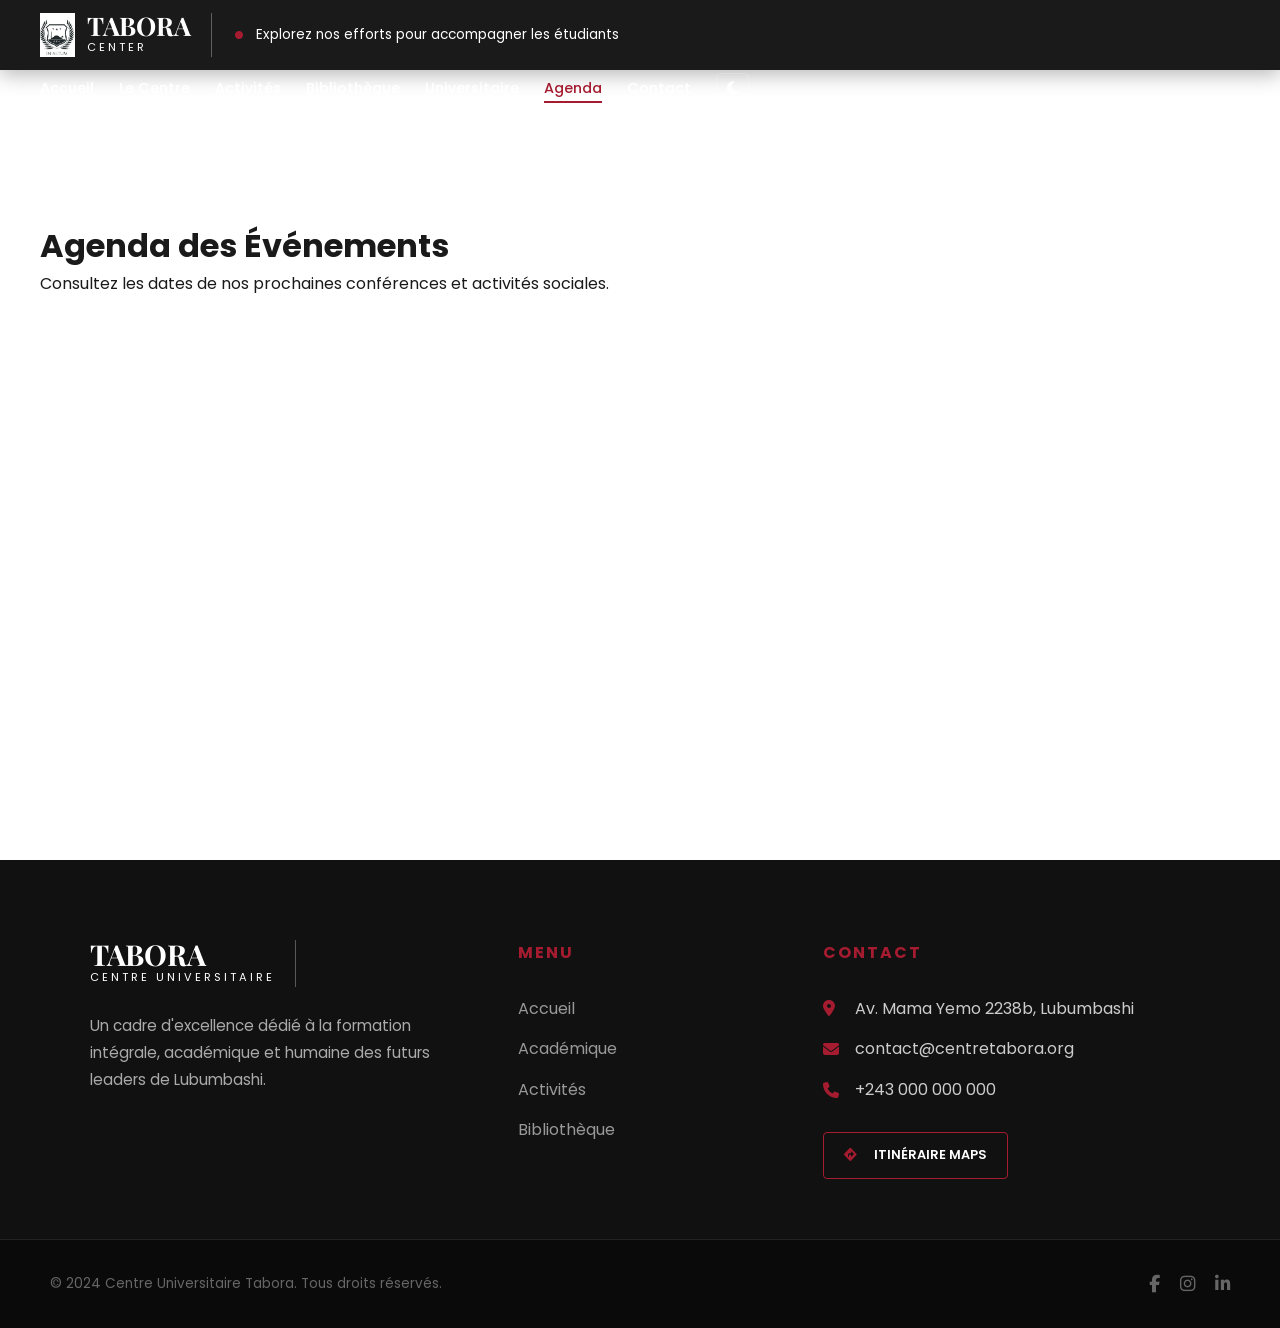
==== agenda.html @ 5811b0df "Stylisation de l'Acceuil" ====
<!DOCTYPE html>
<html lang="fr">
<head>
    <script>
        // Ce script s'exécute avant même que le CSS ne soit totalement lu
        (function() {
            const theme = localStorage.getItem('theme') || 'light';
            document.documentElement.setAttribute('data-theme', theme);
        })();
    </script>
    <meta charset="UTF-8">
    <meta name="viewport" content="width=device-width, initial-scale=1.0">
    <title>Agenda | CCU Tabora</title>
    <link rel="shortcut icon" href="images/logo.jpg" type="image/x-icon">
    <link rel="stylesheet" href="https://cdnjs.cloudflare.com/ajax/libs/font-awesome/6.5.1/css/all.min.css">
    <link rel="stylesheet" href="CSS/style.css">
    <link href="https://fonts.googleapis.com/css2?family=Playfair+Display:wght@700&family=Poppins:wght@300;400;600&display=swap" rel="stylesheet">
</head>
<body>
    <header class="scrolled">
        <div class="header-left">
            <div class="logo">
                <a href="index.html">
                    <img src="images/logo.jpg" alt="Logo Tabora" class="logo-img">
                    <div class="logo-text">
                        <span class="main-name">TABORA</span>
                        <span class="sub-name">CENTER</span>
                    </div>
                </a>
            </div>
            <div class="header-tagline">
                <span class="red-dot">•</span>
                <p>Explorez nos efforts pour accompagner les étudiants</p>
            </div>
        </div>
        <nav>
            <ul>
                <li><a href="index.html">Accueil</a></li>
                <li><a href="centre.html">Le Centre</a></li>
                <li><a href="activite.html">Activités</a></li>
                <li><a href="bibliotheque.html">Bibliothèque</a></li>
                <li><a href="academique.html">Universitaire</a></li>
                <li><a href="agenda.html" class="active">Agenda</a></li>
                <li><a href="contact.html">Contact</a></li>
                <li class="theme-switch-container">
                    <button id="theme-switch" aria-label="Changer le thème">
                        <i class="fa-solid fa-moon"></i>
                    </button>
                </li>
            </ul>
        </nav>
    </header>

    <main style="padding-top: 140px; min-height: 80vh;">
        <div class="container">
            <h1 class="section-title">Agenda des Événements</h1>
            <p>Consultez les dates de nos prochaines conférences et activités sociales.</p>
        </div>
    </main>

    <footer class="main-footer">
            <div class="container footer-grid">
                <div class="footer-brand">
                    <div class="logo">
                        <a href="index.html">
                            <div class="logo-text">
                                <span class="main-name">TABORA</span>
                                <span class="sub-name">CENTRE UNIVERSITAIRE</span>
                            </div>
                        </a>
                    </div>
                    <p class="brand-description">
                        Un cadre d'excellence dédié à la formation intégrale, académique et humaine des futurs leaders de Lubumbashi.
                    </p>
                </div>

                <div class="footer-links">
                    <h4>Menu</h4>
                    <ul>
                        <li><a href="index.html">Accueil</a></li>
                        <li><a href="academique.html">Académique</a></li>
                        <li><a href="activite.html">Activités</a></li>
                        <li><a href="bibliotheque.html">Bibliothèque</a></li>
                    </ul>
                </div>

                <div class="footer-contact">
                    <h4>Contact</h4>
                    <p><i class="fas fa-map-marker-alt"></i> Av. Mama Yemo 2238b, Lubumbashi</p>
                    <p><i class="fas fa-envelope"></i> <a href="mailto:contact@centretabora.org">contact@centretabora.org</a></p>
                    <p><i class="fas fa-phone"></i> +243 000 000 000</p>
                    
                    <a href="https://www.google.com/maps/search/?api=1&query=Mama+Yemo+2238b+Lubumbashi" 
                    target="_blank" 
                    class="btn-maps-footer">
                        <i class="fas fa-directions"></i> Itinéraire Maps
                    </a>
                </div>
            </div>

            <div class="footer-bottom">
                <div class="container bottom-flex">
                    <p>&copy; 2024 Centre Universitaire Tabora. Tous droits réservés.</p>
                    <div class="social-icons">
                        <a href="#"><i class="fab fa-facebook-f"></i></a>
                        <a href="#"><i class="fab fa-instagram"></i></a>
                        <a href="#"><i class="fab fa-linkedin-in"></i></a>
                    </div>
                </div>
            </div>
        </footer>

    <script src="JS/script.js"></script>
</body>
</html>
---- CSS/style.css ----
/* ==========================================================================
    1. CONFIGURATIONS DE BASE & VARIABLES
   ========================================================================== */
:root {
    --harvard-red: #A51C30;
    --harvard-dark: #821626;
    --white: #ffffff;
    --light-bg: #fdfdfd;
    --border-color: #eeeeee;
    --text-main: #1a1a1a;
    --text-muted: #555555;
    --overlay-color: rgba(21, 21, 21, 0.65);
    /* Variables de thèmes dynamiques */
    --bg-body: #ffffff;
    --bg-card: #ffffff;
    --bg-section: #fdfdfd;
}

[data-theme="dark"] {
    --bg-body: #121212;
    --bg-card: #1e1e1e;
    --bg-section: #1a1a1a;
    --text-main: #f4f4f4;
    --text-muted: #aaaaaa;
    --border-color: #333333;
    --light-bg: #1a1a1a;
}

* { margin: 0; padding: 0; box-sizing: border-box; }

body {
    font-family: 'Poppins', sans-serif;
    background-color: var(--bg-body);
    color: var(--text-main);
    overflow-x: hidden;
    line-height: 1.6;
    transition: background-color 0.3s ease, color 0.3s ease;
}

.container { max-width: 1200px; margin: 0 auto; }

/* ==========================================================================
    2. HEADER & NAVIGATION
   ========================================================================== */
header {
    position: fixed; top: 0; left: 0; width: 100%; height: 80px;
    display: flex; justify-content: space-between; align-items: center;
    padding: 0 40px; z-index: 1000; transition: all 0.3s ease-in-out;
    background-color: transparent; flex-wrap: wrap; gap: 15px;
}

header.scrolled {
    height: 70px;
    background-color: rgba(26, 26, 26, 0.95) !important;
    backdrop-filter: blur(10px);
    box-shadow: 0 4px 20px rgba(0,0,0,0.3);
}

.header-left { display: flex; align-items: center; height: 100%; }

.logo a { display: flex; align-items: center; text-decoration: none; color: var(--white); gap: 12px; }

.logo-img { height: 45px; width: auto; object-fit: contain; }

.logo-text { display: flex; flex-direction: column; border-right: 1px solid rgba(255,255,255,0.3); padding-right: 20px; }

.main-name { font-family: 'Playfair Display', serif; font-size: 1.6rem; font-weight: 700; line-height: 1; }

.sub-name { font-size: 0.7rem; letter-spacing: 3px; font-weight: 400; text-transform: uppercase; }

.header-tagline { display: flex; align-items: center; color: var(--white); font-size: 0.85rem; padding-left: 20px; }

.red-dot { color: var(--harvard-red); margin-right: 10px; font-size: 2rem; line-height: 0; }

nav ul { display: flex; list-style: none; gap: 25px; align-items: center; }

nav ul li a {
    text-decoration: none; color: var(--white); font-size: 0.9rem;
    font-weight: 500; position: relative; transition: 0.3s;
}

nav ul li a:after {
    content: ''; position: absolute; width: 0; height: 2px;
    bottom: -5px; left: 0; background-color: var(--harvard-red); transition: 0.3s;
}

nav ul li a:hover:after, nav ul li a.active:after { width: 100%; }

nav ul li a:hover, nav ul li a.active { color: var(--harvard-red); }

#theme-switch {
    background: transparent; border: 1px solid rgba(255,255,255,0.2);
    color: white; cursor: pointer; padding: 6px 10px; border-radius: 5px;
    transition: 0.3s; font-size: 0.9rem;
}

#theme-switch:hover { background: var(--harvard-red); border-color: var(--harvard-red); }

/* Pages secondaires sans Hero */
body:not(.home-page) header { background-color: #1a1a1a !important; padding: 12px 40px !important; position: fixed; }
body:not(.home-page) { padding-top: 80px; }

/* ==========================================================================
    3. HERO SECTION
   ========================================================================== */
.hero-section {
    position: relative; height: 100vh; width: 100%;
    background-color: #1a1a1a; background-image: url('../images/backg.JPG');
    background-size: cover; background-position: center;
    display: flex; align-items: center; justify-content: center; padding-top: 80px;
}

.hero-overlay { position: absolute; top: 0; left: 0; width: 100%; height: 100%; background: linear-gradient(to bottom, rgba(0,0,0,0.4), var(--overlay-color)); z-index: 1; }

.hero-content { position: relative; z-index: 2; text-align: center; color: var(--white); max-width: 1000px; padding: 0 20px; margin-top: 20px; }

.hero-content h1 {
    font-family: 'Playfair Display', serif; font-size: 5.5rem; margin-bottom: 25px;
    font-weight: 700; line-height: 1.1; text-shadow: 2px 2px 10px rgba(0,0,0,0.5);
}

.hero-content p { font-size: 1.3rem; font-weight: 300; max-width: 800px; margin: 0 auto; }

/* ==========================================================================
    4. NEWS BELT (L'ACTUALITÉ DÉFILANTE)
   ========================================================================== */
.news-belt { padding: 80px 0; background-color: var(--bg-section); overflow: hidden; }

.belt-header { display: flex; justify-content: space-between; align-items: center; margin-bottom: 40px; }

.belt-nav { display: flex; gap: 15px; z-index: 10; }

.belt-nav button {
    width: 50px; height: 50px; border-radius: 50%; border: 2px solid var(--harvard-red);
    background: transparent; color: var(--harvard-red); font-size: 1.2rem;
    cursor: pointer; display: flex; align-items: center; justify-content: center; transition: all 0.3s ease;
}

.belt-nav button:hover { background: var(--harvard-red); color: white; transform: scale(1.1); }

.belt-track {
    display: flex;
    gap: 30px;
    /* transition fluide pour le mouvement */
    transition: transform 0.6s cubic-bezier(0.4, 0, 0.2, 1);
    will-change: transform; /* Optimisation pour le navigateur */
}

.belt-wrapper {
    width: 100%;
    overflow: hidden;
    position: relative;
}

.belt-track {
    display: flex;
    gap: 30px;
    /* On prépare les transitions pour la transformation, l'opacité et le filtre */
    transition: transform 1.2s cubic-bezier(0.4, 0, 0.2, 1), 
                opacity 1s ease-in-out, 
                filter 1s ease-in-out;
    will-change: transform, opacity, filter;
}

/* On prépare une classe pour l'effet de transition douce */
.belt-track.switching {
    opacity: 0.3; /* Les cartes deviennent floues/transparentes pendant le mouvement */
}

/*-------*******************------------------*/
.news-card {
    flex: 0 0 calc(50% - 15px); min-width: calc(50% - 15px);
    background: var(--bg-card); border-radius: 12px; overflow: hidden;
    box-shadow: 0 10px 30px rgba(0,0,0,0.08);
}

.news-card-img { height: 240px; position: relative; }
.news-card-img img { width: 100%; height: 100%; object-fit: cover; }

.news-card-img span {
    position: absolute; bottom: 15px; left: 15px; background-color: var(--harvard-red);
    color: white; padding: 6px 14px; font-size: 0.75rem; font-weight: 700;
    text-transform: uppercase; border-radius: 4px; z-index: 2; box-shadow: 0 2px 8px rgba(0,0,0,0.2);
}

.news-card-body { padding: 25px; }
.news-card-body h4 { font-family: 'Playfair Display', serif; font-size: 1.3rem; color: var(--text-main); margin-bottom: 12px; }
.news-card-body p { font-size: 0.95rem; color: var(--text-muted); line-height: 1.6; margin: 0; }

/* ==========================================================================
    5. SECTION PILIERS (CARDS)
   ========================================================================== */
.pillars-section { padding: 100px 50px; background-color: var(--bg-body); }

.section-intro { text-align: center; margin-bottom: 60px; }
.section-intro h2 { font-family: 'Playfair Display', serif; font-size: 2.8rem; margin-bottom: 20px; }

.pillars-grid { display: grid; grid-template-columns: repeat(auto-fit, minmax(350px, 1fr)); gap: 40px; }

.pillar-card {
    text-decoration: none; color: inherit; display: flex; flex-direction: column;
    background: var(--bg-card); transition: all 0.4s ease;
    border-bottom: 5px solid transparent; box-shadow: 0 5px 15px rgba(0,0,0,0.05);
}

.pillar-card:hover { transform: translateY(-15px); box-shadow: 0 20px 40px rgba(0,0,0,0.1); border-bottom-color: var(--harvard-red); }

.pillar-img { height: 280px; background-size: cover; background-position: center; }

.pillar-info { padding: 30px; border: 1px solid var(--border-color); border-top: none; flex-grow: 1; }
.pillar-info h3 { font-family: 'Playfair Display', serif; font-size: 1.7rem; margin-bottom: 15px; }

.pillar-link { color: var(--harvard-red); font-weight: 600; text-transform: uppercase; font-size: 0.85rem; letter-spacing: 1px; }

/* ==========================================================================
    6. UPCOMING EVENT & RÉCOLLECTIONS
   ========================================================================== */
.upcoming-event { padding: 80px 50px; background-color: var(--bg-section); }

.event-card {
    position: relative; width: 100%; max-width: 1200px; margin: 0 auto;
    background: var(--bg-card); border: 1px solid var(--border-color);
    box-shadow: 0 15px 50px rgba(0,0,0,0.08); overflow: hidden;
}

.event-slide { display: none; width: 100%; }
.event-slide.active { display: block; }

.slide-content { display: flex; flex-direction: row; width: 90%; min-height: 100; animation: slideFadeIn 0.8s ease-out; }
@keyframes slideFadeIn { from { opacity: 0; transform: translateX(30px); } to { opacity: 1; transform: translateX(0); } }

.event-image { flex: 1; position: relative; height: auto; min-height: 550px; overflow: hidden; }
.event-image img { width: 100%; height: 100%; object-fit: cover; object-position: center; display: block; }

.event-tag {
    position: absolute; top: 30px; left: 30px; background: var(--harvard-red);
    color: white; padding: 10px 20px; font-weight: 600; text-transform: uppercase;
    font-size: 0.75rem; z-index: 5; letter-spacing: 1px;
}

.event-details { flex: 1.3; padding: 60px; background-color: var(--bg-card); display: flex; flex-direction: column; justify-content: center; }

.slide-flex { display: flex; gap: 40px; align-items: flex-start; }

.event-date { text-align: center; border-right: 2px solid var(--border-color); padding-right: 40px; min-width: 130px; }
.event-date .day { display: block; font-size: 4rem; font-family: 'Playfair Display', serif; color: var(--harvard-red); font-weight: 700; line-height: 1; }
.event-date .month { display: block; text-transform: uppercase; font-size: 1rem; color: #888; letter-spacing: 3px; margin-top: 5px; }

.event-info h2 { font-family: 'Playfair Display', serif; font-size: 2.4rem; line-height: 1.2; margin-bottom: 20px; color: var(--text-main); }
.event-info p { color: var(--text-muted); font-size: 1.05rem; margin-bottom: 30px; }

.event-meta { margin-bottom: 35px; display: flex; flex-direction: column; gap: 15px; }
.event-meta span { display: flex; align-items: center; font-size: 1rem; color: var(--text-muted); }
.event-meta i { color: var(--harvard-red); width: 25px; font-size: 1.2rem; }

.btn-event {
    display: inline-block; padding: 15px 40px; background: #1a1a1a; color: white;
    text-decoration: none; font-weight: 600; text-transform: uppercase;
    letter-spacing: 1px; font-size: 0.9rem; transition: 0.3s;
}
.btn-event:hover { background: var(--harvard-red); transform: translateY(-3px); }

/* Recollections */
.recollection-grid { display: grid; grid-template-columns: repeat(auto-fit, minmax(280px, 1fr)); gap: 20px; width: 100%; margin: 30px 0; }
.recollection-item {
    background-color: var(--bg-section); padding: 25px; border-left: 4px solid var(--harvard-red);
    display: flex; gap: 20px; align-items: center; transition: 0.3s;
    border-radius: 0 8px 8px 0; box-shadow: 0 5px 15px rgba(0,0,0,0.05);
}
.recollection-item:hover { transform: translateX(10px); background-color: var(--bg-card); }
.reco-date { font-family: 'Playfair Display', serif; font-size: 2.2rem; color: var(--harvard-red); font-weight: 700; line-height: 1; min-width: 70px; text-align: center; }
.reco-date small { font-size: 0.9rem; color: var(--text-muted); display: block; text-transform: uppercase; letter-spacing: 1px; margin-top: 5px; }
.reco-info h4 { font-size: 1.1rem; margin-bottom: 8px; color: var(--text-main); font-weight: 600; }
.reco-info p { font-size: 0.9rem; margin-bottom: 0; color: var(--text-muted); display: flex; align-items: center; gap: 8px; }

/* ==========================================================================
    7. NEWS SECTION (GRILLE)
   ========================================================================== */
.news-section { padding: 100px 50px; background-color: var(--bg-section); }
.news-header { display: flex; justify-content: space-between; align-items: flex-end; margin-bottom: 50px; border-bottom: 2px solid var(--border-color); padding-bottom: 15px; }
.news-header h2 { font-family: 'Playfair Display', serif; font-size: 2.5rem; }
.news-grid { display: grid; grid-template-columns: 1fr 1fr; gap: 50px; }
.news-item { background: transparent; border-left: 4px solid var(--harvard-red); padding: 10px 0 10px 30px; }
.news-date { font-size: 0.85rem; color: #888; margin-bottom: 12px; }
.news-item h3 { font-family: 'Playfair Display', serif; font-size: 1.5rem; margin-bottom: 15px; cursor: pointer; transition: 0.3s; }
.news-item h3:hover { color: var(--harvard-red); }

.view-all {
    text-decoration: none; color: var(--harvard-red) !important; font-weight: 700;
    text-transform: uppercase; font-size: 0.9rem; letter-spacing: 1px; transition: 0.3s ease; display: inline-block;
}
.view-all:hover { color: var(--harvard-dark) !important; transform: translateX(5px); }

/* ==========================================================================
    8. FOOTER
   ========================================================================== */
.main-footer { background-color: #111111; color: #ffffff; padding: 80px 0 0; margin-top: 60px; font-family: 'Poppins', sans-serif; }

.footer-grid { display: grid; grid-template-columns: 1.5fr 1fr 1.5fr; gap: 60px; padding-bottom: 60px; padding-left: 50px; padding-right: 50px; }

.footer-brand .logo-text .main-name { color: #ffffff; font-family: 'Playfair Display', serif; font-size: 1.8rem; }
.brand-description { color: #aaaaaa; font-size: 0.95rem; line-height: 1.8; margin-top: 25px; }

.main-footer h4 { color: var(--harvard-red); text-transform: uppercase; font-size: 1rem; letter-spacing: 2px; margin-bottom: 30px; }

.footer-links ul { list-style: none; }
.footer-links ul li { margin-bottom: 15px; }
.footer-links a { color: #999; text-decoration: none; transition: 0.3s ease; }
.footer-links a:hover { color: #ffffff; padding-left: 8px; }

.footer-contact p { color: #ccc; margin-bottom: 15px; display: flex; align-items: center; gap: 12px; }
.footer-contact i { color: var(--harvard-red); width: 20px; }
.footer-contact a { color: inherit; text-decoration: none; }

.btn-maps-footer {
    display: inline-flex; align-items: center; gap: 10px; margin-top: 15px;
    padding: 12px 20px; background: transparent; border: 1px solid var(--harvard-red);
    color: #fff !important; border-radius: 4px; font-weight: 600; font-size: 0.8rem;
    text-transform: uppercase; transition: 0.3s;
}
.btn-maps-footer:hover { background: var(--harvard-red); transform: translateY(-3px); box-shadow: 0 5px 15px rgba(165, 28, 48, 0.4); }

.footer-bottom { background-color: #0a0a0a; padding: 30px 50px; border-top: 1px solid #222; color: #666; font-size: 0.85rem; }
.bottom-flex { display: flex; justify-content: space-between; align-items: center; }
.social-icons { display: flex; gap: 20px; }
.social-icons a { color: #666; font-size: 1.1rem; transition: 0.3s; }
.social-icons a:hover { color: var(--harvard-red); }

/* ==========================================================================
    9. RESPONSIVE DESIGN
   ========================================================================== */
@media (max-width: 1100px) { .header-tagline { display: none; } }

@media (max-width: 992px) {
     header { padding: 15px 20px; justify-content: center; height: auto; }
    .header-left { width: 100%; justify-content: center; margin-bottom: 10px; }
    .logo-text { border-right: none; padding-right: 0; align-items: center; }
    nav ul { 
        gap: 15px; 
        flex-wrap: wrap; 
        justify-content: center; 
    }
    .footer-grid { 
        grid-template-columns: 1fr; 
        gap: 40px; 
        text-align: center; 
    }
    .footer-contact p { 
        justify-content: center; 
    }
    .bottom-flex { 
        flex-direction: column; gap: 20px; 
    }
}

@media (max-width: 768px) {
    .news-card { 
        flex: 0 0 100%; min-width: 100%; 
    }
    .belt-header { 
        flex-direction: column; gap: 20px; text-align: center; 
    }
}

@media (max-width: 600px) { 
    .recollection-grid { 
        grid-template-columns: 1fr; 
    } 
}
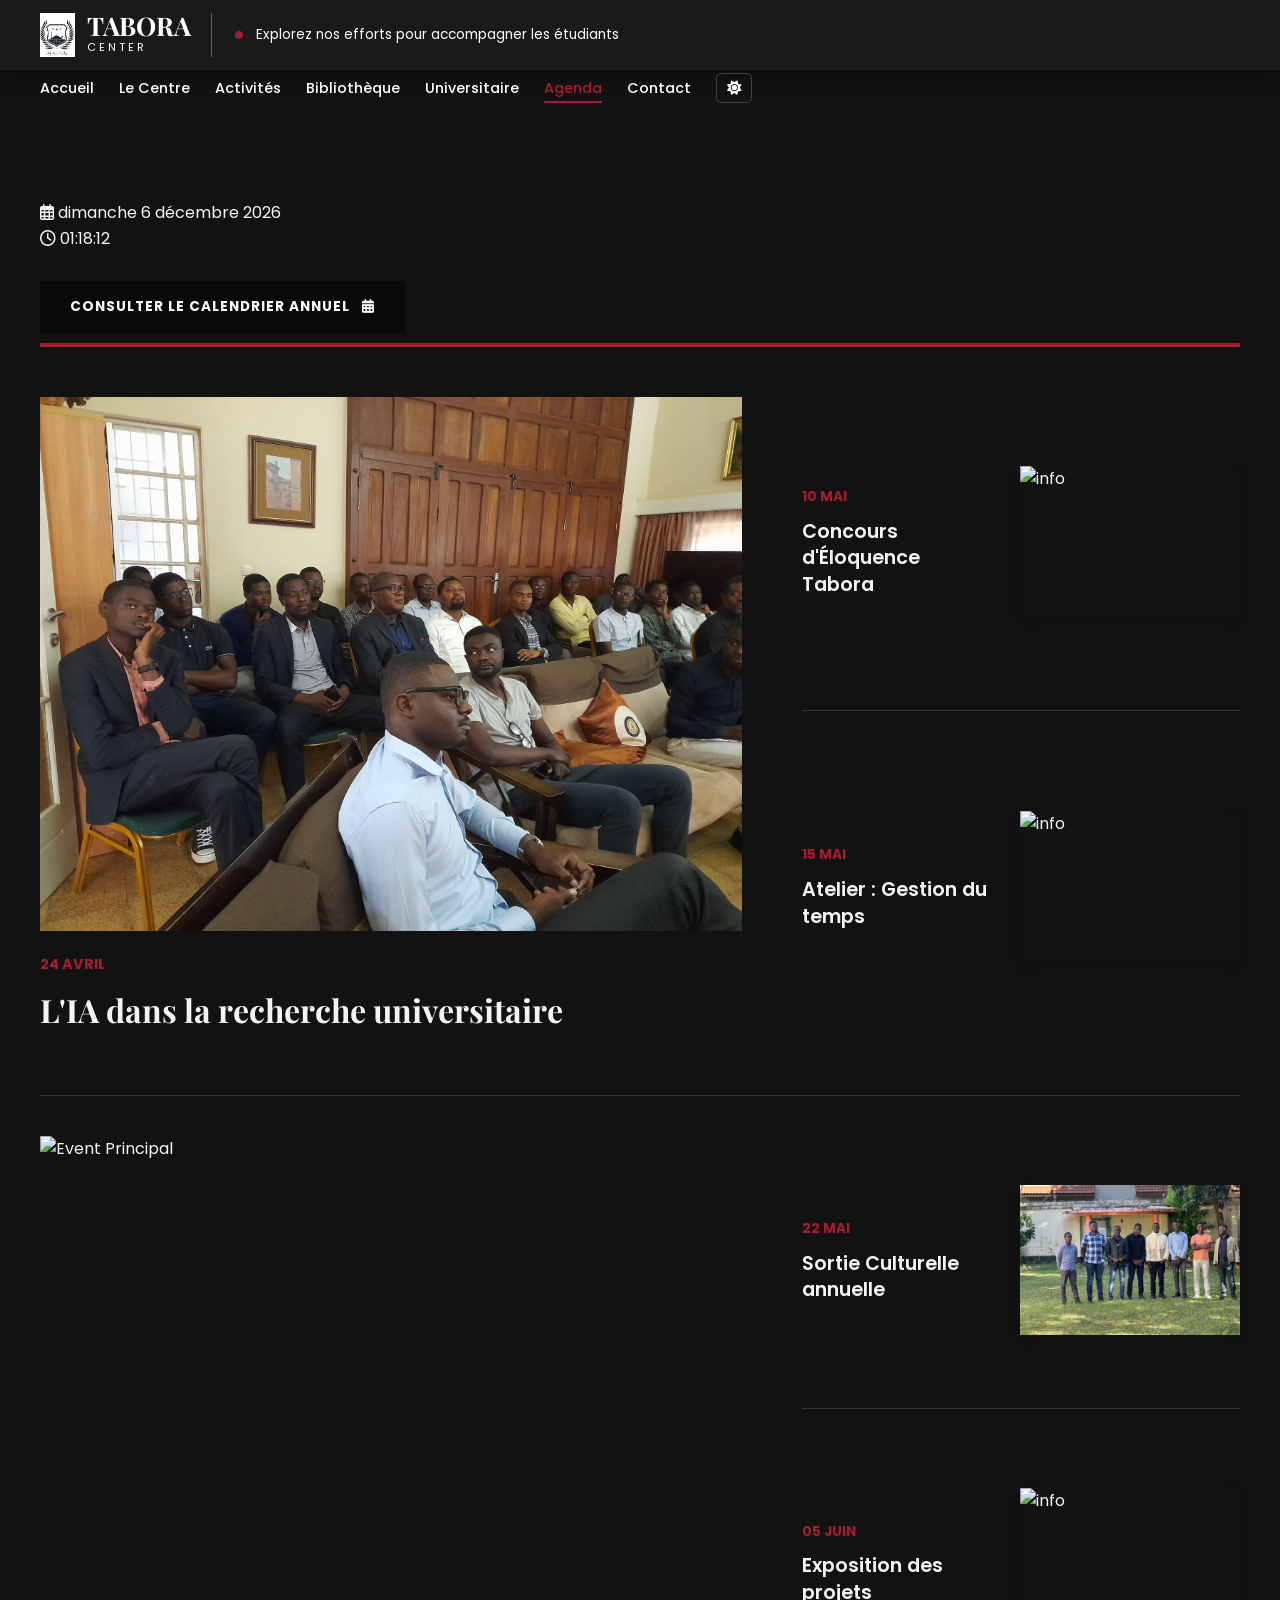
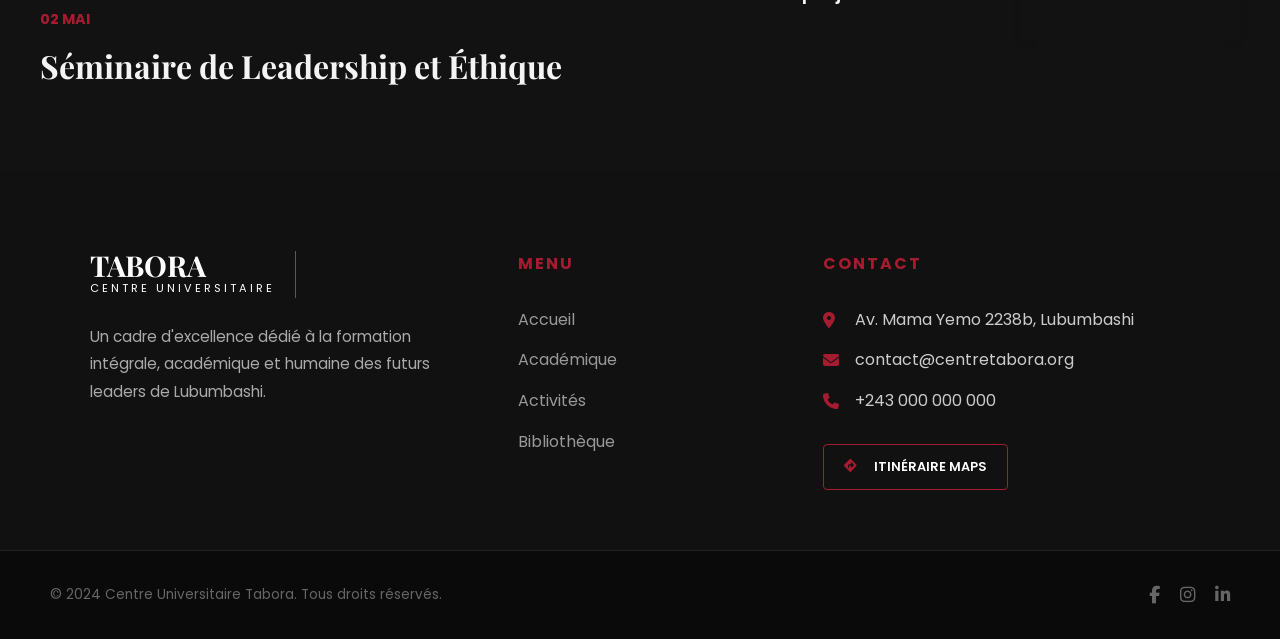
==== commit 30d39ae8: "Stylisation Agenda &  Calendrier-annuel" ====
--- a/agenda.html
+++ b/agenda.html
@@ -51,12 +51,93 @@
         </nav>
     </header>
 
-    <main style="padding-top: 140px; min-height: 80vh;">
-        <div class="container">
-            <h1 class="section-title">Agenda des Événements</h1>
-            <p>Consultez les dates de nos prochaines conférences et activités sociales.</p>
+    <main style="padding-top: 120px; min-height: 80vh;">
+    <div class="container">
+        <div class="time-header">
+            <div class="calendar-box">
+                <i class="far fa-calendar-alt"></i>
+                <span id="current-date">Mardi, 14 Avril 2026</span>
+            </div>
+            <div class="clock-box">
+                <i class="far fa-clock"></i>
+                <span id="live-clock">00:00:00</span>
+            </div>
         </div>
-    </main>
+        <div class="btn-annual-container">
+        <a href="calendrier-annuel.html" class="btn-annual">
+            Consulter le calendrier annuel <i class="fas fa-calendar-alt"></i>
+        </a>
+    </div>
+
+        <div class="harvard-separator"></div>
+
+        <div class="agenda-main-wrapper">
+            
+            <div class="alignment-row">
+                <div class="left-big-col">
+                    <article class="agenda-focus-card">
+                        <div class="focus-img-wrapper">
+                            <img src="images/event1.jpg" alt="Event Principal">
+                        </div>
+                        <div class="focus-text">
+                            <span class="date-label">24 AVRIL</span>
+                            <h3>L'IA dans la recherche universitaire</h3>
+                        </div>
+                    </article>
+                </div>
+                <div class="right-small-col">
+                    <div class="side-info-item">
+                        <div class="side-text">
+                            <span class="side-date">10 MAI</span>
+                            <h4>Concours d'Éloquence Tabora</h4>
+                        </div>
+                        <img src="images/mini1.jpg" alt="info">
+                    </div>
+                    <div class="side-info-item">
+                        <div class="side-text">
+                            <span class="side-date">15 MAI</span>
+                            <h4>Atelier : Gestion du temps</h4>
+                        </div>
+                        <img src="images/mini2.jpg" alt="info">
+                    </div>
+                </div>
+            </div>
+
+            <div class="horizontal-divider"></div>
+
+            <div class="alignment-row">
+                <div class="left-big-col">
+                    <article class="agenda-focus-card">
+                        <div class="focus-img-wrapper">
+                            <img src="images/event2.jpg" alt="Event Principal">
+                        </div>
+                        <div class="focus-text">
+                            <span class="date-label">02 MAI</span>
+                            <h3>Séminaire de Leadership et Éthique</h3>
+                        </div>
+                    </article>
+                </div>
+                <div class="right-small-col">
+                    <div class="side-info-item">
+                        <div class="side-text">
+                            <span class="side-date">22 MAI</span>
+                            <h4>Sortie Culturelle annuelle</h4>
+                        </div>
+                        <img src="images/mini3.jpg" alt="info">
+                    </div>
+                    <div class="side-info-item">
+                        <div class="side-text">
+                            <span class="side-date">05 JUIN</span>
+                            <h4>Exposition des projets</h4>
+                        </div>
+                        <img src="images/mini4.jpg" alt="info">
+                    </div>
+                </div>
+            </div>
+
+        </div>
+    </div>
+</main>
 
     <footer class="main-footer">
             <div class="container footer-grid">
--- a/CSS/style.css
+++ b/CSS/style.css
@@ -5,15 +5,15 @@
     --harvard-red: #A51C30;
     --harvard-dark: #821626;
     --white: #ffffff;
-    --light-bg: #fdfdfd;
-    --border-color: #eeeeee;
-    --text-main: #1a1a1a;
-    --text-muted: #555555;
-    --overlay-color: rgba(21, 21, 21, 0.65);
+    --light-bg: #eeeeee;         /* Gris clair type Harvard */
+    --border-color: #cccccc;     /* Bordures plus marquées pour la structure */
+    --text-main: #111111;        /* Noir profond pour contraste max */
+    --text-muted: #444444;       /* Gris foncé pour lecture fluide */
+    --overlay-color: rgba(0, 0, 0, 0.5); /* Overlay ajusté pour le flou */
     /* Variables de thèmes dynamiques */
-    --bg-body: #ffffff;
-    --bg-card: #ffffff;
-    --bg-section: #fdfdfd;
+    --bg-body: #e5e5e5;          /* Gris neutre (comme sur ta photo) */
+    --bg-card: #ffffff;          /* Blanc pur pour le détachement des cartes */
+    --bg-section: #dcdcdc;       /* Gris légèrement plus sombre pour alterner */
 }
 
 [data-theme="dark"] {
@@ -110,7 +110,12 @@
     display: flex; align-items: center; justify-content: center; padding-top: 80px;
 }
 
-.hero-overlay { position: absolute; top: 0; left: 0; width: 100%; height: 100%; background: linear-gradient(to bottom, rgba(0,0,0,0.4), var(--overlay-color)); z-index: 1; }
+.hero-overlay { 
+    position: absolute; top: 0; left: 0; width: 100%; height: 100%; 
+    background: linear-gradient(to bottom, rgba(0,0,0,0.3), var(--overlay-color)); 
+    z-index: 1; 
+    backdrop-filter: blur(4px); /* FLOU LÉGER SUR L'IMAGE HERO */
+}
 
 .hero-content { position: relative; z-index: 2; text-align: center; color: var(--white); max-width: 1000px; padding: 0 20px; margin-top: 20px; }
 
@@ -366,4 +371,251 @@
     .recollection-grid { 
         grid-template-columns: 1fr; 
     } 
+}
+
+/* ==========================================================================
+    PAGE AGENDA - ALIGNEMENT HARVARD RIGOUREUX (IMAGES MAX & BOUTON)
+   ========================================================================== */
+
+.harvard-separator {
+    width: 100%;
+    height: 4px;
+    background-color: var(--harvard-red);
+    margin: 10px 0 50px 0;
+}
+
+.agenda-main-wrapper {
+    display: flex;
+    flex-direction: column;
+}
+
+/* La ligne qui contient Gauche et Droite */
+.alignment-row {
+    display: grid;
+    grid-template-columns: 1.6fr 1fr;
+    gap: 60px;
+    align-items: stretch; 
+}
+
+.horizontal-divider {
+    width: 100%;
+    height: 1px;
+    background-color: var(--border-color);
+    margin: 40px 0;
+}
+
+/* Style Colonne Gauche (Grande Image) */
+.agenda-focus-card {
+    display: flex;
+    flex-direction: column;
+    height: 100%;
+}
+
+.focus-img-wrapper {
+    flex: 1;
+    min-height: 450px; /* Ajusté pour la nouvelle taille des blocs de droite */
+    overflow: hidden;
+}
+
+.focus-img-wrapper img {
+    width: 100%;
+    height: 100%;
+    object-fit: cover;
+}
+
+.focus-text { padding: 20px 0; }
+.date-label { color: var(--harvard-red); font-weight: 700; font-size: 0.9rem; }
+.focus-text h3 { font-family: 'Playfair Display', serif; font-size: 2rem; margin-top: 8px; color: var(--text-main); }
+
+/* Style Colonne Droite (2 Blocs avec images remplissant le champ) */
+.right-small-col {
+    display: grid;
+    grid-template-rows: 1fr 1fr;
+    gap: 30px;
+}
+
+.side-info-item {
+    display: flex;
+    justify-content: space-between;
+    align-items: center; 
+    padding-bottom: 25px;
+    border-bottom: 1px solid var(--border-color);
+}
+
+.side-info-item:last-child { border-bottom: none; }
+
+.side-text { flex: 1; padding-right: 25px; }
+.side-date { color: var(--harvard-red); font-weight: 700; font-size: 0.85rem; }
+.side-text h4 { font-size: 1.2rem; margin-top: 10px; line-height: 1.4; color: var(--text-main); font-weight: 600; }
+
+.side-info-item img {
+    width: 220px; /* IMAGE LARGE POUR REMPLIR LE CHAMP */
+    height: 150px; /* HAUTEUR PROPORTIONNELLE */
+    object-fit: cover;
+    border-radius: 0;
+    box-shadow: 0 4px 10px rgba(0,0,0,0.05); /* Un léger relief */
+}
+
+/* Bouton Calendrier Annuel (Placé à la fin de la sidebar) */
+.btn-annual-container {
+    margin-top: 30px;
+    display: flex;
+    justify-content: flex-start;
+}
+
+.btn-annual {
+    display: inline-flex;
+    align-items: center;
+    gap: 12px;
+    padding: 15px 30px;
+    background-color: var(--overlay-color);
+    color: var(--white) !important;
+    text-decoration: none;
+    font-weight: 700;
+    font-size: 0.85rem;
+    text-transform: uppercase;
+    letter-spacing: 1px;
+    transition: 0.3s ease;
+}
+
+.btn-annual:hover {
+    background-color: var(--harvard-red);
+    transform: translateY(-3px);
+}
+
+/* Responsive */
+@media (max-width: 1100px) {
+    .side-info-item img { width: 180px; height: 120px; }
+}
+
+@media (max-width: 992px) {
+    .alignment-row { grid-template-columns: 1fr; }
+    .side-info-item img { width: 100%; height: 200px; margin-top: 15px; }
+    .side-info-item { flex-direction: column; align-items: flex-start; }
+}
+
+/* ==========================================================================
+    PAGE CALENDRIER ANNUEL
+   ========================================================================== */
+
+.annual-header {
+    margin-bottom: 50px;
+}
+
+.playfair-title {
+    font-family: 'Playfair Display', serif;
+    font-size: 3rem;
+    color: var(--text-main);
+    margin-bottom: 10px;
+}
+
+.annual-intro {
+    font-size: 1.1rem;
+    color: var(--text-muted);
+    max-width: 700px;
+}
+
+/* Tableau du Calendrier */
+.calendar-table {
+    display: flex;
+    flex-direction: column;
+    background: var(--bg-card);
+    border: 1px solid var(--border-color);
+    box-shadow: 0 10px 30px rgba(0,0,0,0.05);
+}
+
+.month-row {
+    display: grid;
+    grid-template-columns: 200px 1fr;
+    border-bottom: 1px solid var(--border-color);
+}
+
+.month-row:last-child {
+    border-bottom: none;
+}
+
+.month-name {
+    background-color: var(--light-bg);
+    padding: 30px;
+    font-weight: 700;
+    font-size: 1.2rem;
+    color: var(--harvard-red);
+    text-transform: uppercase;
+    display: flex;
+    align-items: center;
+    border-right: 1px solid var(--border-color);
+}
+
+.month-events {
+    padding: 20px 40px;
+}
+
+.event-line {
+    display: flex;
+    align-items: center;
+    padding: 12px 0;
+    border-bottom: 1px solid #f0f0f0;
+}
+
+.event-line:last-child {
+    border-bottom: none;
+}
+
+.event-day {
+    min-width: 80px;
+    font-weight: 700;
+    font-size: 1.1rem;
+    color: var(--text-main);
+}
+
+.event-desc {
+    font-size: 1rem;
+    color: var(--text-muted);
+}
+
+/* Styles spéciaux pour certains événements */
+.red-event .event-desc {
+    color: var(--harvard-red);
+    font-weight: 600;
+}
+
+.exam-event {
+    background-color: rgba(165, 28, 48, 0.05);
+    padding-left: 10px !important;
+    border-left: 3px solid var(--harvard-red);
+}
+
+/* Responsive */
+@media (max-width: 768px) {
+    .month-row { grid-template-columns: 1fr; }
+    .month-name { border-right: none; border-bottom: 1px solid var(--border-color); padding: 15px 30px; }
+}
+
+/* Style spécifique pour les récollections mensuelles */
+.recollection-line {
+    border-left: 3px solid #ddd; /* Une ligne grise discrète pour le rituel */
+    padding-left: 15px !important;
+    background-color: rgba(0, 0, 0, 0.02); /* Un fond très léger pour les distinguer */
+}
+
+.recollection-line i {
+    color: var(--harvard-red);
+    margin-right: 10px;
+    font-size: 0.8rem;
+}
+
+.recollection-line .event-desc {
+    font-style: italic; /* Italique pour marquer le côté méditatif */
+}
+
+/* On garde ton style rouge pour les conférences */
+.red-event .event-desc {
+    color: var(--harvard-red);
+    font-weight: 600;
+}
+
+/* Animation au survol d'une ligne */
+.event-line:hover {
+    background-color: rgba(165, 28, 48, 0.03);
+    transition: 0.2s ease;
 }
